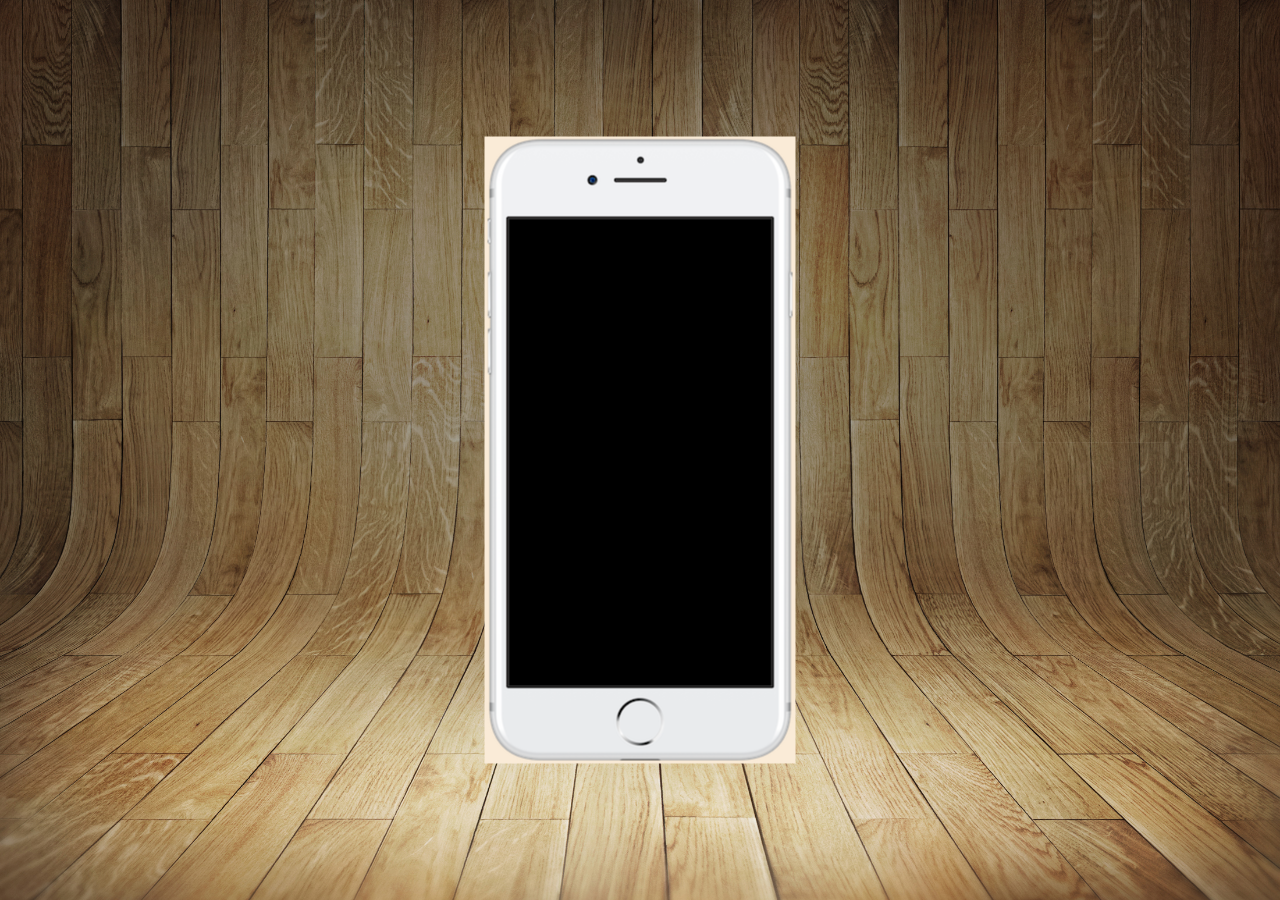
==== index.html @ f4d9c655 "." ====
<!DOCTYPE html>
<html lang="pt-br">
<head>
    <meta charset="UTF-8">
    <meta name="viewport" content="width=device-width, initial-scale=1.0">
    <title>Projeto Redes Sociais</title>
    <link rel="shortcut icon" href="favicon.ico" type="image/x-icon">
    <link rel="stylesheet" href="style.css">
</head>
<body>
    <main>
        <section class="tela">

        </section>
        <section class="buttons">

        </section>
        
    </main>
    
</body>
</html>
---- style.css ----
*{
    padding: 0;
    margin: 0;
    font-family: Arial, Helvetica, sans-serif;
    box-sizing: border-box;
}

html, body{
    
    height: 100vh;
    width: 100vw;
   background-color: black;
    
}

main{
    position: relative;
    height: 100vh;
    width: 100%;
    background-image: url(imagens/fundo-madeira.jpg);
    background-position: center top;
    background-repeat: no-repeat;
    background-size: cover;
    
}

.tela{
    position: absolute;
    background-color: antiquewhite;
    height: 627px;
    width: 311px;
    top: 50%;
    left: 50%;
    transform: translate(-50%, -50%);
    background-image: url(imagens/frame-iphone.png);
    background-repeat: no-repeat;
    background-position: center center;
    background-size: contain;
}
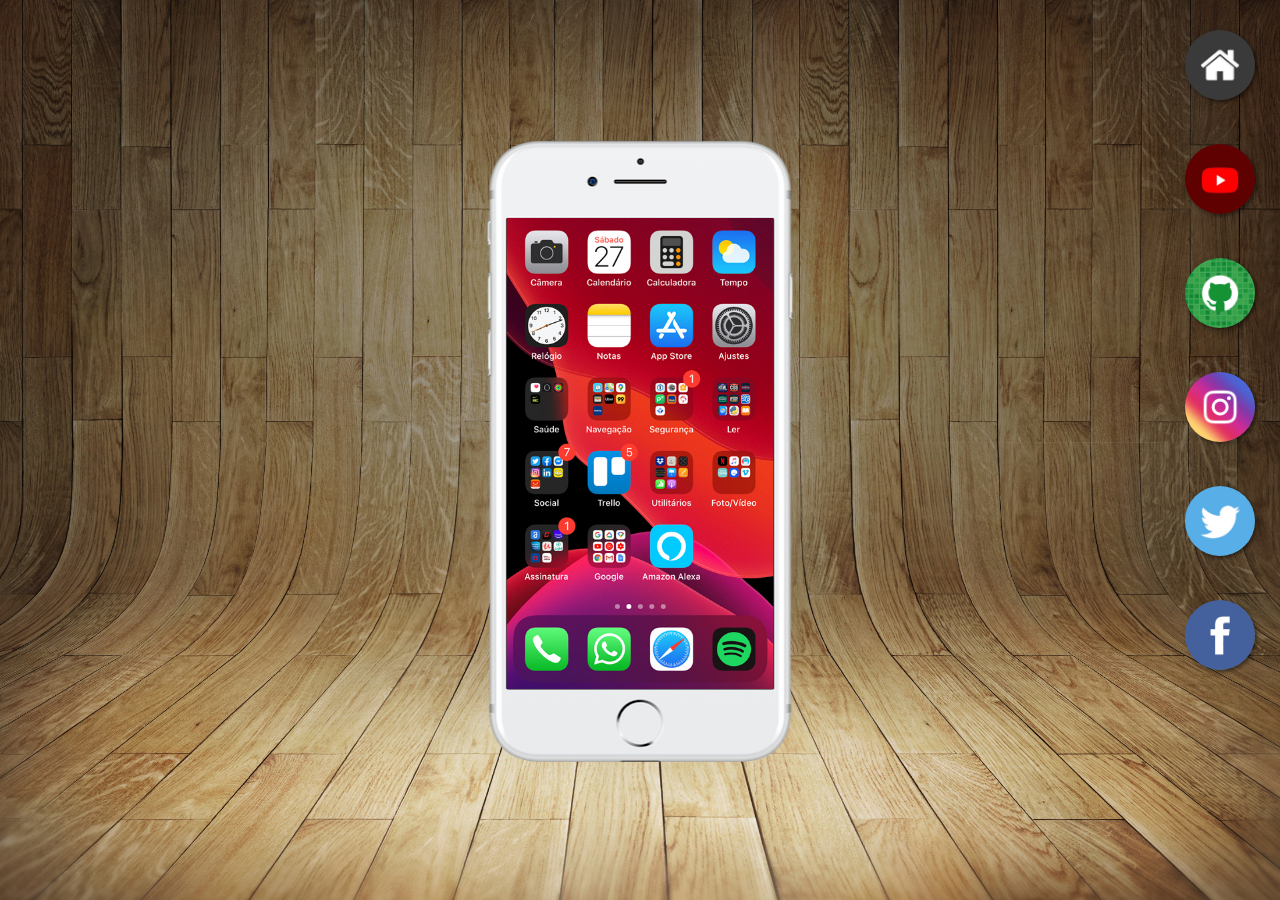
==== commit 94c50c97: "avanço" ====
--- a/index.html
+++ b/index.html
@@ -3,20 +3,24 @@
 <head>
     <meta charset="UTF-8">
     <meta name="viewport" content="width=device-width, initial-scale=1.0">
-    <title>Projeto Redes Sociais</title>
-    <link rel="shortcut icon" href="favicon.ico" type="image/x-icon">
+    <title>Projetos Redes Spciais</title>
     <link rel="stylesheet" href="style.css">
 </head>
 <body>
     <main>
         <section class="tela">
+            <iframe src="home.html" frameborder="0" name="quadro" id="tela"></iframe>
+        </section>
+
+        <section class="buttons">
+            <a href="home.html" target="quadro"><img src="imagens/logo-home.jpg" alt="home"></a> <br>
+            <a href="youtube.html" target="quadro"><img src="imagens/logo-youtube.jpg" alt="youtube"></a> <br>
+            <a href="github.html" target="quadro"><img src="imagens/logo-github.jpg" alt="gihub"></a> <br>
+            <a href="#" target="quadro"><img src="imagens/logo-instagram.jpg" alt="instagram"></a> <br>
+            <a href="#" target="quadro"><img src="imagens/logo-twitter.jpg" alt="twitter"></a> <br>
+            <a href="#" target="quadro"><img src="imagens/logo-facebook.jpg" alt="facebook"></a>
 
         </section>
-        <section class="buttons">
-
-        </section>
-        
     </main>
-    
 </body>
 </html>--- a/style.css
+++ b/style.css
@@ -1,41 +1,64 @@
 *{
-    padding: 0;
-    margin: 0;
+    padding: 0px;
+    margin: 0px;
+    box-sizing: border-box;
     font-family: Arial, Helvetica, sans-serif;
-    box-sizing: border-box;
 }
 
 html, body{
-    
+    width: 100vw;
     height: 100vh;
-    width: 100vw;
-   background-color: black;
-    
+    background-color: black;
 }
 
-main{
+body{
     position: relative;
-    height: 100vh;
     width: 100%;
     background-image: url(imagens/fundo-madeira.jpg);
+    background-repeat: no-repeat;
     background-position: center top;
-    background-repeat: no-repeat;
     background-size: cover;
     
 }
 
-.tela{
+ .tela{
     position: absolute;
-    background-color: antiquewhite;
-    height: 627px;
     width: 311px;
+    height: 624px;
     top: 50%;
     left: 50%;
     transform: translate(-50%, -50%);
     background-image: url(imagens/frame-iphone.png);
     background-repeat: no-repeat;
-    background-position: center center;
-    background-size: contain;
+    background-position: top left;
+    
+   
 }
-   
 
+iframe#tela{
+    position: relative;
+    top: 80px;
+    left: 22px;
+    width: 267px;
+    height: 471px;
+}
+
+a img{
+    width: 70px;
+    height: 70px;
+    border-radius: 50%;
+    box-shadow: 2px 2px 4px rgba(0, 0, 0, 0.521);
+    margin: 30px 25px 10px;
+}
+
+.buttons{
+    text-align: right;
+    
+}
+
+.buttons a img:hover{
+    border: 3px solid rgba(255, 255, 255, 0.562);
+    transform: translate(-7px, -7px);
+    transition-duration: 0.2s;
+    
+}